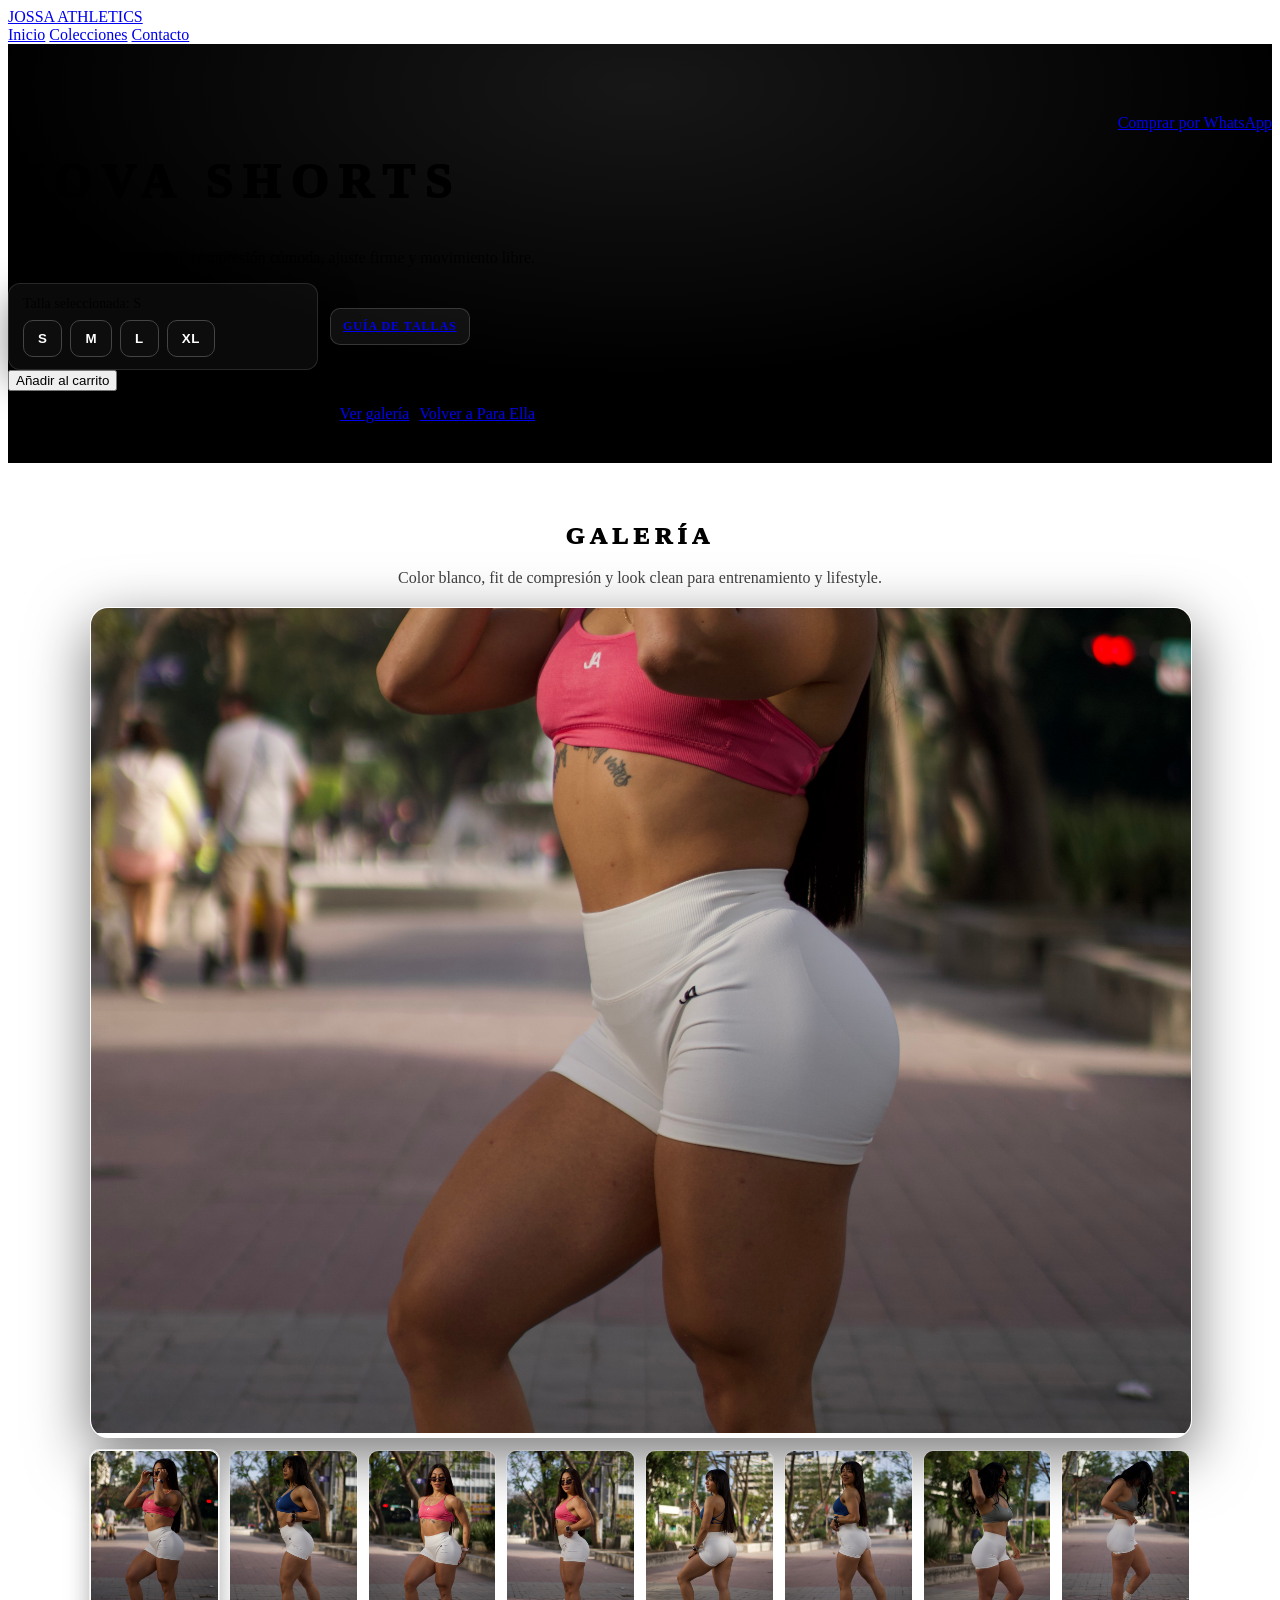
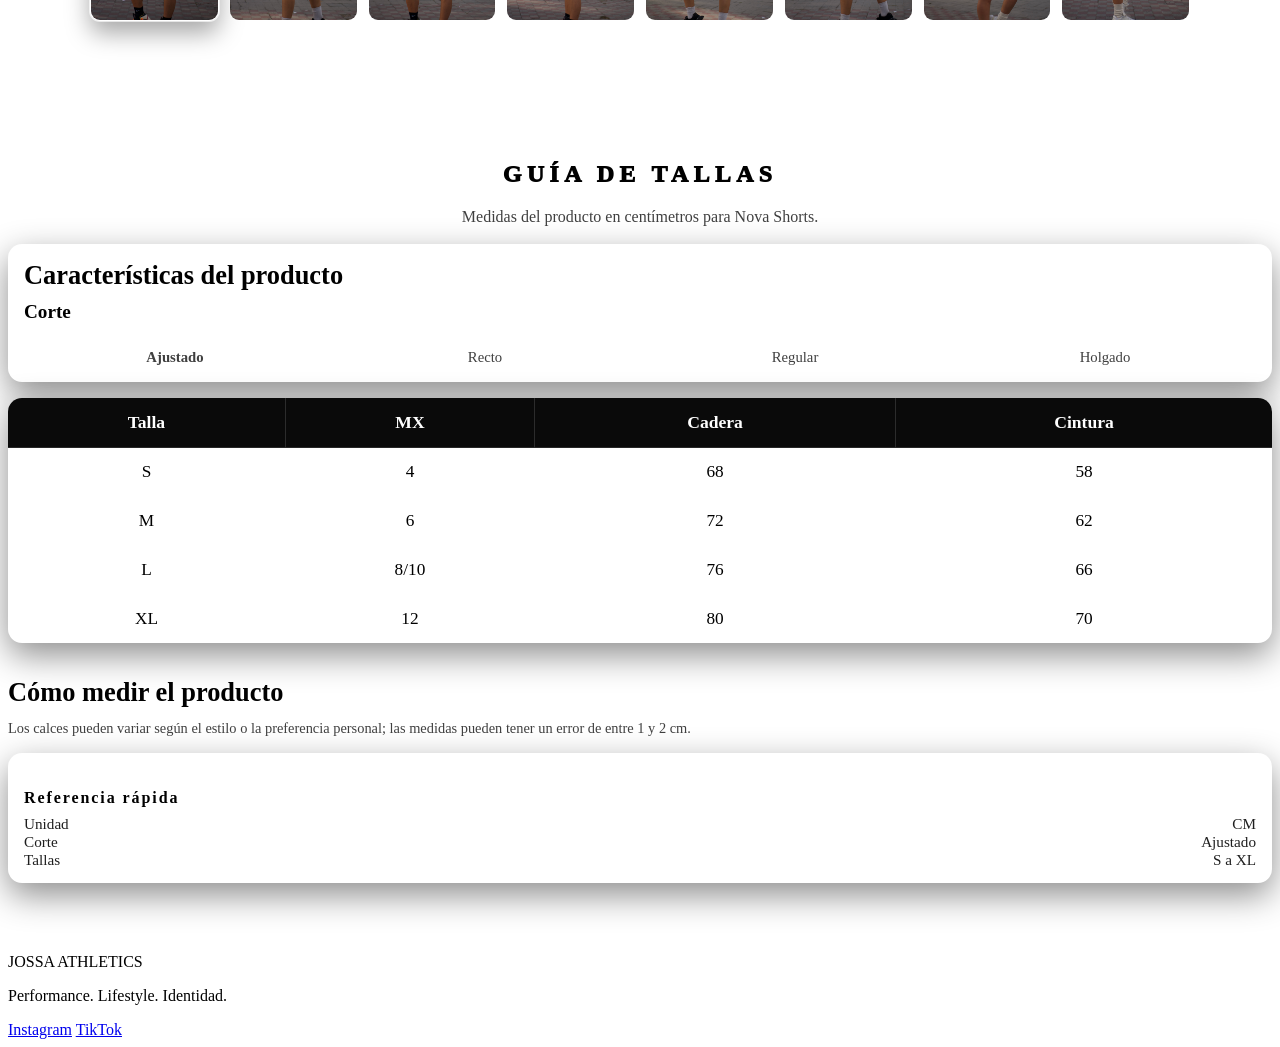
==== ella-nova.html @ 135b96d1 "Nueva coleccion mujer Nova = galeria = guia de tallas" ====
<!doctype html>
<html lang="es">
<head>
  <meta charset="utf-8" />
  <meta name="viewport" content="width=device-width, initial-scale=1" />
  <title>Nova Shorts | Para Ella | JOSSA ATHLETICS</title>
  <link rel="stylesheet" href="outfit.css" />
</head>

<body>

  <!-- NAVBAR -->
  <header class="navbar">
    <div class="wrap">
      <a class="brand" href="index.html">JOSSA ATHLETICS</a>
      <nav class="navlinks">
        <a href="index.html#inicio">Inicio</a>
        <a href="index.html#colecciones">Colecciones</a>
        <a href="index.html#contacto">Contacto</a>
      </nav>
    </div>
  </header>

  <!-- HERO -->
  <section class="page-hero">
    <div class="wrap">
      <div>
        <h1>NOVA SHORTS</h1>
        <p>Shorts de mujer de tiro alto: compresión cómoda, ajuste firme y movimiento libre.</p>

        <div class="size-row">
          <div class="size-picker" data-selected="S">
            <div class="size-picker__label">Talla seleccionada: <span class="size-picker__value">S</span></div>
            <div class="size-picker__options">
              <button class="size-btn" data-size="S">S</button>
              <button class="size-btn" data-size="M">M</button>
              <button class="size-btn" data-size="L">L</button>
              <button class="size-btn" data-size="XL">XL</button>
            </div>
          </div>
          <a class="size-guide-btn" href="#guia-tallas">Guía de tallas</a>
        </div>
        <div class="cart-actions">
          <button class="btn btn-primary add-to-cart" data-product="NOVA SHORTS" data-image="images/ella/nova-01.jpg">Añadir al carrito</button>
        </div>

        <div class="page-actions" style="margin-top:14px;">
          <a class="btn btn-primary" href="#galeria">Ver galería</a>
          <a class="btn btn-ghost" href="para-ella.html">Volver a Para Ella</a>
        </div>
      </div>

      <div class="page-actions">
        <a class="btn btn-primary"
           target="_blank" rel="noopener"
           href="https://wa.me/523332510644?text=Hola%20JOSSA%20ATHLETICS%20%F0%9F%91%8B%0AQuiero%20comprar%20los%20NOVA%20SHORTS.%0A%0ADatos:%0A1)%20Nombre%20completo:%0A2)%20Talla:%0A3)%20Ciudad:%0A4)%20Direcci%C3%B3n%20de%20env%C3%ADo:%0A5)%20M%C3%A9todo%20de%20pago:">
          Comprar por WhatsApp
        </a>
      </div>
    </div>
  </section>

  <!-- GALERÍA -->
  <section class="gallery" id="galeria">
    <div class="wrap">
      <div class="gallery-head">
        <h2>GALERÍA</h2>
        <p>Color blanco, fit de compresión y look clean para entrenamiento y lifestyle.</p>
      </div>

      <div class="nova-gallery" id="nova-gallery">
        <div class="nova-main photo">
          <a id="nova-main-link" href="images/ella/nova-01.jpg" target="_blank" rel="noopener">
            <img id="nova-main-image" class="face-focus" src="images/ella/nova-01.jpg" alt="Nova Shorts 01" style="object-position:center center;" onerror="this.onerror=null;this.src='images/ella/esencia-01.jpg';">
          </a>
        </div>

        <div class="nova-thumbs" role="tablist" aria-label="Miniaturas de la colección Nova">
          <button class="nova-thumb is-active" type="button" data-full="images/ella/nova-01.jpg" data-alt="Nova Shorts 01" data-pos="center center">
            <img src="images/ella/nova-01.jpg" alt="Miniatura Nova 01" onerror="this.onerror=null;this.src='images/ella/esencia-01.jpg';">
          </button>
          <button class="nova-thumb" type="button" data-full="images/ella/nova-02.jpg" data-alt="Nova Shorts 02" data-pos="center 12%">
            <img src="images/ella/nova-02.jpg" alt="Miniatura Nova 02" onerror="this.onerror=null;this.src='images/ella/esencia-02.jpg';">
          </button>
          <button class="nova-thumb" type="button" data-full="images/ella/nova-03.jpg" data-alt="Nova Shorts 03" data-pos="center 12%">
            <img src="images/ella/nova-03.jpg" alt="Miniatura Nova 03" onerror="this.onerror=null;this.src='images/ella/rumbo-01.jpg';">
          </button>
          <button class="nova-thumb" type="button" data-full="images/ella/nova-04.jpg" data-alt="Nova Shorts 04" data-pos="center 12%">
            <img src="images/ella/nova-04.jpg" alt="Miniatura Nova 04" onerror="this.onerror=null;this.src='images/ella/rumbo-02.jpg';">
          </button>
          <button class="nova-thumb" type="button" data-full="images/ella/nova-05.jpg" data-alt="Nova Shorts 05" data-pos="center 12%">
            <img src="images/ella/nova-05.jpg" alt="Miniatura Nova 05" onerror="this.onerror=null;this.src='images/ella/rumbo-03.jpg';">
          </button>
          <button class="nova-thumb" type="button" data-full="images/ella/nova-06.jpg" data-alt="Nova Shorts 06" data-pos="center 12%">
            <img src="images/ella/nova-06.jpg" alt="Miniatura Nova 06" onerror="this.onerror=null;this.src='images/ella/dark-legacy-01.jpg';">
          </button>
          <button class="nova-thumb" type="button" data-full="images/ella/nova-07.jpg" data-alt="Nova Shorts 07" data-pos="center 12%">
            <img src="images/ella/nova-07.jpg" alt="Miniatura Nova 07" onerror="this.onerror=null;this.src='images/ella/dark-legacy-02.jpg';">
          </button>
          <button class="nova-thumb" type="button" data-full="images/ella/nova-08.jpg" data-alt="Nova Shorts 08" data-pos="center 12%">
            <img src="images/ella/nova-08.jpg" alt="Miniatura Nova 08" onerror="this.onerror=null;this.src='images/ella/dark-legacy-03.jpg';">
          </button>
        </div>
      </div>
    </div>
  </section>

  <section class="size-guide" id="guia-tallas">
    <div class="wrap">
      <div class="gallery-head">
        <h2>GUÍA DE TALLAS</h2>
        <p>Medidas del producto en centímetros para Nova Shorts.</p>
      </div>
      <div class="size-specs">
        <h3>Características del producto</h3>
        <div class="fit-block">
          <strong>Corte</strong>
          <div class="fit-bar" aria-hidden="true">
            <span class="fit-fill"></span>
          </div>
          <div class="fit-scale">
            <span class="is-active">Ajustado</span>
            <span>Recto</span>
            <span>Regular</span>
            <span>Holgado</span>
          </div>
        </div>
      </div>

      <div class="guide-table-wrap">
        <table class="guide-table">
          <thead>
            <tr>
              <th>Talla</th>
              <th>MX</th>
              <th>Cadera</th>
              <th>Cintura</th>
            </tr>
          </thead>
          <tbody>
            <tr>
              <td>S</td>
              <td>4</td>
              <td>68</td>
              <td>58</td>
            </tr>
            <tr>
              <td>M</td>
              <td>6</td>
              <td>72</td>
              <td>62</td>
            </tr>
            <tr>
              <td>L</td>
              <td>8/10</td>
              <td>76</td>
              <td>66</td>
            </tr>
            <tr>
              <td>XL</td>
              <td>12</td>
              <td>80</td>
              <td>70</td>
            </tr>
          </tbody>
        </table>
      </div>

      <div class="guide-measure">
        <h3>Cómo medir el producto</h3>
        <p class="guide-note">Los calces pueden variar según el estilo o la preferencia personal; las medidas pueden tener un error de entre 1 y 2 cm.</p>
      </div>
      <div class="guide-grid">
        <div class="guide-card">
          <h4>Referencia rápida</h4>
          <ul>
            <li><span>Unidad</span><span>CM</span></li>
            <li><span>Corte</span><span>Ajustado</span></li>
            <li><span>Tallas</span><span>S a XL</span></li>
          </ul>
        </div>
      </div>
    </div>
  </section>

  <!-- FOOTER -->
  <footer class="footer">
    <div class="wrap footer-inner">
      <div class="footer-left">
        <div class="footer-brand">JOSSA ATHLETICS</div>
        <p>Performance. Lifestyle. Identidad.</p>
      </div>
      <div class="footer-right">
        <a class="social" target="_blank" rel="noopener" href="https://www.instagram.com/jossa_athleticsmx/">Instagram</a>
        <a class="social" target="_blank" rel="noopener" href="https://www.tiktok.com/@jossa_athletics">TikTok</a>
      </div>
    </div>
  </footer>

  <script>
    (() => {
      const gallery = document.getElementById('nova-gallery');
      if (!gallery) return;

      const mainImage = document.getElementById('nova-main-image');
      const mainLink = document.getElementById('nova-main-link');
      const thumbs = Array.from(gallery.querySelectorAll('.nova-thumb'));

      const setActive = (thumb) => {
        thumbs.forEach(t => t.classList.remove('is-active'));
        thumb.classList.add('is-active');

        const full = thumb.dataset.full || '';
        const alt = thumb.dataset.alt || 'Nova Shorts';
        const pos = thumb.dataset.pos || 'center 12%';
        mainImage.src = full;
        mainImage.alt = alt;
        mainImage.style.objectPosition = pos;
        mainLink.href = full;
      };

      thumbs.forEach(thumb => {
        thumb.addEventListener('click', () => setActive(thumb));
      });
    })();
  </script>
  <script src="cart.js"></script>

</body>
</html>
---- outfit.css ----
/* Reutiliza el estilo general */
@import url("styles.css");

.page-hero{
  padding:70px 0 40px;
  background:
    radial-gradient(1000px 450px at 50% 10%, rgba(255,255,255,.09), transparent 65%),
    #000;
}
.page-hero .wrap{
  display:flex;
  align-items:flex-start;
  justify-content:space-between;
  gap:18px;
  flex-wrap:wrap;
}
.page-hero h1{
  font-size: clamp(2rem, 4.5vw, 3rem);
  font-weight:950;
  letter-spacing:.22em;
  text-transform:uppercase;
}
.page-hero p{ margin-top:10px; opacity:.78; max-width:680px; }
.size-tag{
  display:inline-flex;
  align-items:center;
  gap:8px;
  margin-top:12px;
  padding:10px 14px;
  border:1px solid var(--border);
  border-radius:14px;
  background: linear-gradient(120deg, rgba(255,255,255,.06), rgba(255,255,255,.02));
  box-shadow: 0 12px 38px rgba(0,0,0,.45);
  font-weight:850;
  letter-spacing:.10em;
  text-transform:uppercase;
  opacity:.92;
}
.page-actions{
  display:flex;
  gap:10px;
  flex-wrap:wrap;
  align-items:center;
  justify-content:flex-end;
}

.gallery{
  padding:40px 0 80px;
}
.gallery-head{
  text-align:center;
  margin-bottom:18px;
}
.gallery-head h2{
  font-weight:950;
  letter-spacing:.22em;
  text-transform:uppercase;
}
.gallery-head p{ opacity:.75; margin-top:8px; }

.gallery-grid{
  display:grid;
  grid-template-columns: repeat(2, 1fr);
  gap:16px;
  margin-top:20px;
  justify-items:center;
}
.nova-gallery{
  max-width:1100px;
  margin:20px auto 0;
}
.nova-main{
  width:100%;
  border-radius:18px;
  overflow:hidden;
}
.nova-main img{
  width:100%;
  aspect-ratio: 4 / 5;
  object-fit:cover;
  object-position:center 15%;
}
.nova-thumbs{
  margin-top:12px;
  display:grid;
  grid-template-columns: repeat(8, minmax(74px, 1fr));
  gap:10px;
}
.nova-thumb{
  border:1px solid rgba(255,255,255,.18);
  border-radius:10px;
  background:transparent;
  padding:0;
  overflow:hidden;
  cursor:pointer;
  transition: border-color .15s ease, transform .15s ease, box-shadow .15s ease;
}
.nova-thumb img{
  width:100%;
  aspect-ratio: 3 / 4;
  object-fit:cover;
  object-position:center 12%;
  display:block;
}
.nova-thumb:hover{
  border-color:rgba(255,255,255,.45);
  transform:translateY(-1px);
}
.nova-thumb.is-active{
  border-color:#fff;
  box-shadow:0 0 0 1px rgba(255,255,255,.65), 0 12px 24px rgba(0,0,0,.35);
}
.size-row{
  display:flex;
  align-items:center;
  gap:12px;
  flex-wrap:wrap;
  margin-top:12px;
}
.size-picker{
  padding:12px 14px;
  border:1px solid rgba(255,255,255,.12);
  border-radius:12px;
  background: rgba(255,255,255,.04);
  max-width:360px;
  min-width:280px;
  box-shadow:0 12px 38px rgba(0,0,0,.45);
}
.size-picker__label{
  font-size:14px;
  opacity:.8;
  margin-bottom:8px;
}
.size-picker__options{
  display:flex;
  gap:8px;
  flex-wrap:wrap;
}
.size-btn{
  padding:10px 14px;
  border-radius:10px;
  border:1px solid #444;
  background:#0d0d0d;
  color:#fff;
  cursor:pointer;
  transition:all .15s ease;
  letter-spacing:.04em;
  font-weight:700;
}
.size-btn:hover{ border-color:#888; transform:translateY(-1px); }
.size-btn.is-active{ background:#fff; color:#0d0d0d; border-color:#fff; box-shadow:0 8px 26px rgba(0,0,0,.35); }
.size-guide-btn{
  display:inline-flex;
  align-items:center;
  justify-content:center;
  padding:10px 12px;
  border-radius:10px;
  border:1px solid rgba(255,255,255,.16);
  background:rgba(255,255,255,.06);
  font-weight:750;
  letter-spacing:.08em;
  text-transform:uppercase;
  font-size:.75rem;
  gap:6px;
}
.size-guide-btn:hover{
  border-color:rgba(255,255,255,.28);
  transform:translateY(-1px);
}
.photo{
  display:grid;
  place-items:center;
  border-radius:18px;
  overflow:hidden;
  border:1px solid rgba(255,255,255,.10);
  background: rgba(255,255,255,.03);
  box-shadow: 0 18px 60px rgba(0,0,0,.55);
}
.photo a{ width:100%; height:100%; display:block; }
.photo img{
  width:100%;
  aspect-ratio: 4 / 3;
  object-fit:cover;
  object-position:center;
}
.face-focus{
  aspect-ratio: 3 / 4;
  object-position:center 0%;
}

.size-guide{
  padding:40px 0 70px;
}
.guide-grid{
  display:grid;
  grid-template-columns: repeat(auto-fit, minmax(180px, 1fr));
  gap:12px;
  margin-top:16px;
}
.guide-card{
  border:1px solid var(--border);
  border-radius:14px;
  padding:14px 16px;
  background: rgba(255,255,255,.04);
  box-shadow:0 12px 34px rgba(0,0,0,.45);
}
.guide-card h4{
  margin-bottom:8px;
  letter-spacing:.12em;
  font-weight:900;
}
.guide-card ul{ list-style:none; padding:0; margin:0; }
.guide-card li{
  font-size:.95rem;
  opacity:.88;
  display:flex;
  justify-content:space-between;
}
.guide-note{
  margin-top:12px;
  opacity:.75;
  font-size:.9rem;
}
.size-specs{
  border:1px solid var(--border);
  border-radius:14px;
  padding:16px;
  background: rgba(255,255,255,.04);
  box-shadow:0 12px 34px rgba(0,0,0,.45);
}
.size-specs h3,
.guide-measure h3{
  margin:0 0 10px;
  font-size:1.65rem;
  font-weight:900;
}
.fit-block strong{
  display:block;
  font-size:1.2rem;
  margin-bottom:8px;
}
.fit-bar{
  height:10px;
  border-radius:999px;
  background: rgba(255,255,255,.2);
  overflow:hidden;
}
.fit-fill{
  display:block;
  width:20%;
  height:100%;
  border-radius:999px;
  background:#fff;
}
.fit-scale{
  margin-top:8px;
  display:grid;
  grid-template-columns:repeat(4, 1fr);
  gap:8px;
  font-size:.92rem;
  opacity:.75;
}
.fit-scale span{ text-align:center; }
.fit-scale .is-active{
  opacity:1;
  font-weight:800;
}
.guide-table-wrap{
  margin-top:16px;
  border:1px solid var(--border);
  border-radius:14px;
  overflow:auto;
  background: rgba(255,255,255,.04);
  box-shadow:0 12px 34px rgba(0,0,0,.45);
}
.guide-table{
  width:100%;
  border-collapse:collapse;
  min-width:520px;
}
.guide-table thead th{
  background:#0a0a0a;
  color:#fff;
  font-size:1.1rem;
  text-align:center;
  padding:14px 12px;
  border-right:1px solid rgba(255,255,255,.14);
}
.guide-table thead th:last-child{ border-right:none; }
.guide-table tbody td{
  text-align:center;
  padding:14px 12px;
  border-top:1px solid rgba(255,255,255,.12);
  border-right:1px solid rgba(255,255,255,.12);
  font-size:1.08rem;
}
.guide-table tbody td:last-child{ border-right:none; }
.guide-table tbody tr:nth-child(even){ background: rgba(255,255,255,.04); }
.guide-measure{
  margin-top:18px;
  border-top:1px solid var(--border);
  padding-top:16px;
}

@media (max-width: 920px){
  .nova-thumbs{
    grid-template-columns: repeat(4, minmax(72px, 1fr));
  }
}

/* ============ CART ============ */
#cart-root{
  position:fixed;
  top:68px;
  right:16px;
  z-index:120;
  font-family: inherit;
}
.cart-toggle{
  all:unset;
  display:inline-flex;
  align-items:center;
  gap:4px;
  color:#fff;
  font-weight:850;
  letter-spacing:.08em;
  cursor:pointer;
  line-height:1;
  background:none !important;
  border:none !important;
  box-shadow:none !important;
  padding:0 !important;
  margin:0 !important;
}
.cart-toggle:focus{ outline:none; }
.cart-toggle::-moz-focus-inner{ border:0; padding:0; }
.cart-icon svg{
  display:block;
  stroke:#fff;
  width:22px;
  height:22px;
  fill:none;
  background:none !important;
}
.cart-count{
  font-weight:850;
  letter-spacing:.08em;
  color:#fff;
}
.navlinks .cart-toggle{
  padding:0;
  background:transparent;
  border:none;
  box-shadow:none;
  color:#fff;
}
.cart-drawer{
  position:absolute;
  right:0;
  top:46px;
  width:340px;
  max-height:75vh;
  background: rgba(12,12,12,.96);
  border:1px solid var(--border);
  border-radius:16px;
  padding:16px;
  box-shadow:0 18px 50px rgba(0,0,0,.65);
  flex-direction:column;
  gap:14px;
  transform: translateX(110%);
  transition: transform .28s ease, opacity .28s ease;
  opacity:0;
  pointer-events:none;
}
#cart-root.is-open .cart-drawer{
  transform: translateX(0);
  opacity:1;
  pointer-events:auto;
}
.cart-header{
  display:flex;
  justify-content:space-between;
  align-items:flex-start;
  font-weight:900;
  letter-spacing:.1em;
  gap:10px;
}
.cart-title-row{
  display:flex;
  align-items:center;
  gap:10px;
}
.cart-close{
  border:none;
  background:transparent;
  color:var(--fg);
  font-size:1.4rem;
  cursor:pointer;
}
.cart-title{ text-transform:uppercase; }
.cart-pill{
  padding:6px 10px;
  border-radius:999px;
  background:rgba(255,255,255,.08);
  border:1px solid rgba(255,255,255,.14);
  font-size:.8rem;
  letter-spacing:.05em;
}
.cart-items{
  display:flex;
  flex-direction:column;
  gap:10px;
  overflow:auto;
  max-height:45vh;
  padding-right:4px;
}
.cart-item{
  display:grid;
  grid-template-columns: 56px 1fr auto;
  gap:10px;
  align-items:center;
  border:1px solid var(--border);
  border-radius:12px;
  padding:8px;
  background: rgba(255,255,255,.03);
}
.cart-thumb{
  display:block;
  width:56px;
  height:56px;
  overflow:hidden;
  border-radius:10px;
  border:1px solid rgba(255,255,255,.12);
}
.cart-thumb img{
  width:100%;
  height:100%;
  object-fit:cover;
}
.cart-meta{
  display:flex;
  flex-direction:column;
  gap:2px;
}
.cart-name{
  font-weight:800;
  letter-spacing:.04em;
}
.cart-size{
  opacity:.8;
}
.cart-remove{
  border:none;
  background:transparent;
  color:var(--fg);
  font-size:1.2rem;
  cursor:pointer;
}
.cart-info{
  padding:10px 12px;
  border-radius:12px;
  background: rgba(255,255,255,.04);
  border:1px solid var(--border);
}
.cart-alert{
  display:flex;
  align-items:center;
  gap:8px;
  font-weight:700;
  letter-spacing:.02em;
}
.dot{
  width:10px; height:10px; border-radius:50%;
  display:inline-block;
}
.dot-success{ background:#28c76f; }
.cart-code{
  display:flex;
  flex-direction:column;
  gap:8px;
}
.cart-code label{ font-weight:800; letter-spacing:.05em; font-size:.9rem; }
.cart-code-row{
  display:flex;
  gap:8px;
}
.cart-code input{
  flex:1;
  padding:10px 12px;
  border-radius:10px;
  border:1px solid rgba(255,255,255,.2);
  background:rgba(255,255,255,.06);
  color:#fff;
}
.cart-apply{
  padding:10px 14px;
  border-radius:10px;
  background:#fff;
  color:#000;
  font-weight:800;
  letter-spacing:.08em;
  border:1px solid rgba(255,255,255,.2);
  cursor:pointer;
}
.cart-code-hint{
  font-size:.85rem;
  opacity:.7;
}
.cart-summary{
  border:1px solid var(--border);
  border-radius:12px;
  padding:10px 12px;
  background:rgba(255,255,255,.03);
  display:flex;
  flex-direction:column;
  gap:6px;
}
.summary-line{
  display:flex;
  justify-content:space-between;
  font-weight:750;
  letter-spacing:.03em;
}
.cart-footer{ display:flex; }
.cart-empty{ opacity:.75; text-align:center; padding:6px; }
.cart-checkout{ width:100%; }

@media (max-width: 900px){
  .gallery-grid{ grid-template-columns: 1fr; }
}
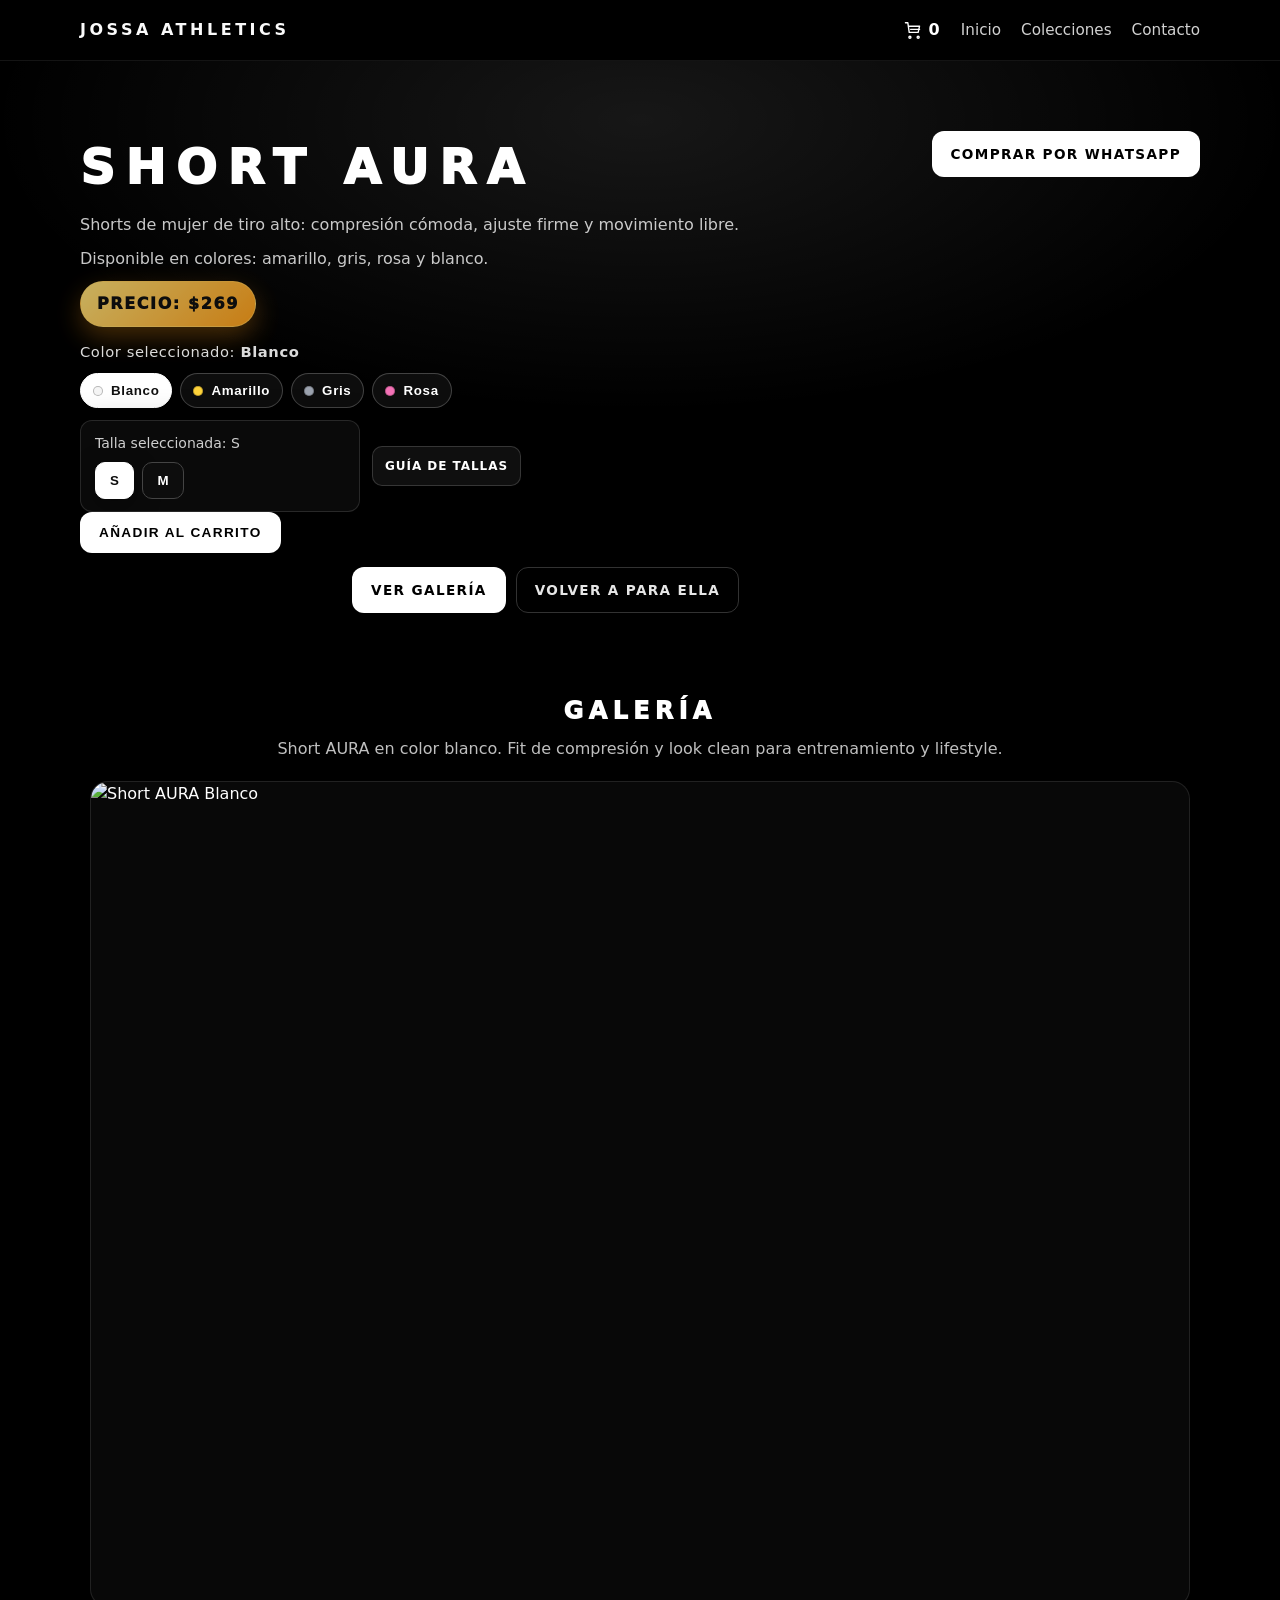
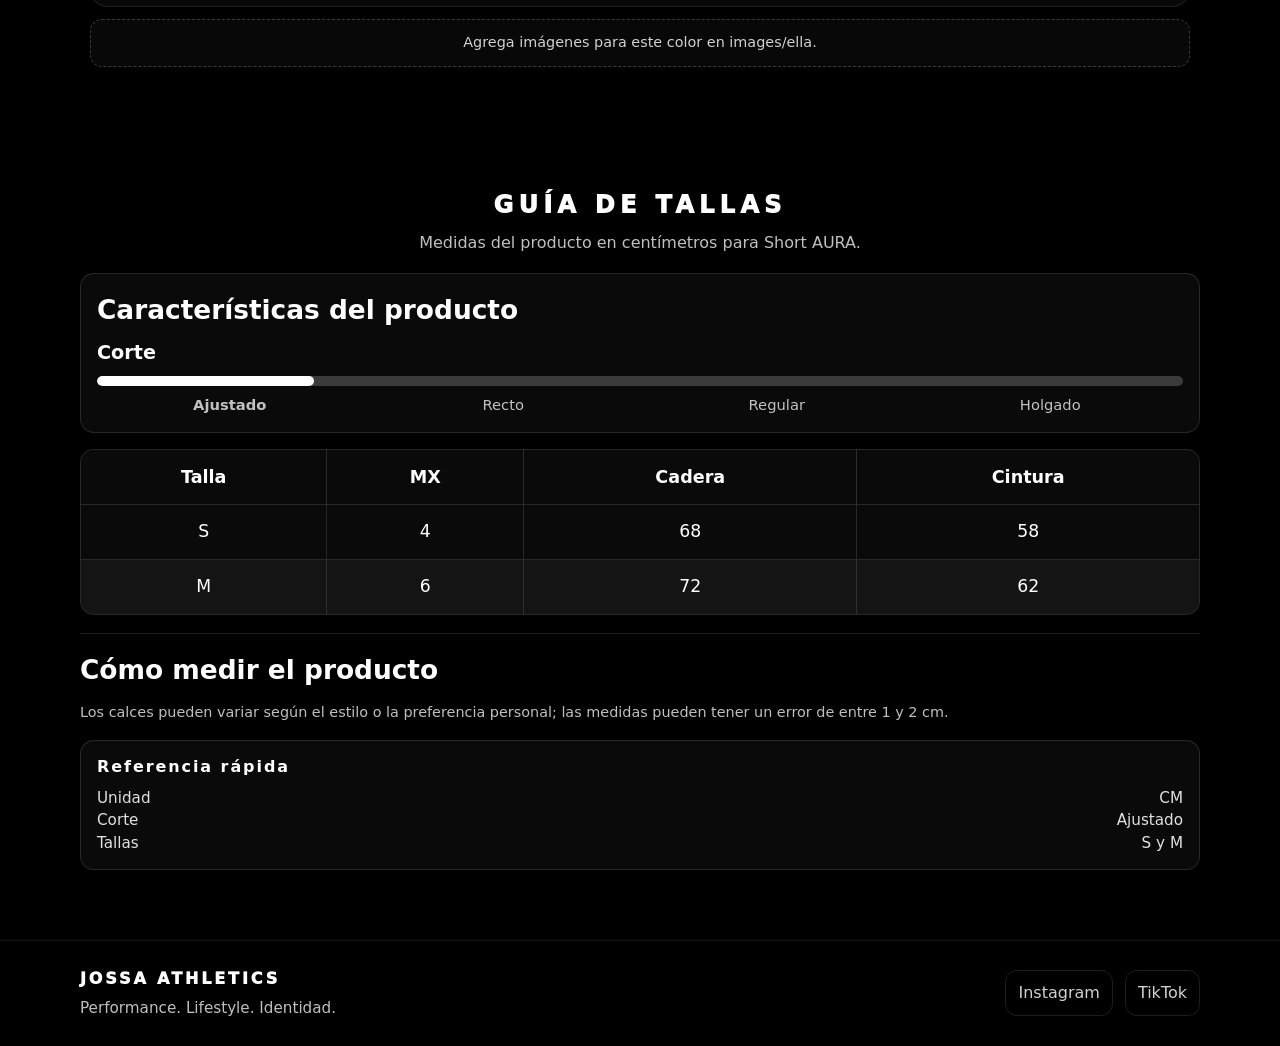
==== commit 0c39b525: "Update collections, pricing, cart logic, and remove Esencia" ====
--- a/ella-nova.html
+++ b/ella-nova.html
@@ -3,7 +3,7 @@
 <head>
   <meta charset="utf-8" />
   <meta name="viewport" content="width=device-width, initial-scale=1" />
-  <title>Nova Shorts | Para Ella | JOSSA ATHLETICS</title>
+  <title>Short AURA | Para Ella | JOSSA ATHLETICS</title>
   <link rel="stylesheet" href="outfit.css" />
 </head>
 
@@ -25,8 +25,20 @@
   <section class="page-hero">
     <div class="wrap">
       <div>
-        <h1>NOVA SHORTS</h1>
+        <h1>SHORT AURA</h1>
         <p>Shorts de mujer de tiro alto: compresión cómoda, ajuste firme y movimiento libre.</p>
+        <p>Disponible en colores: amarillo, gris, rosa y blanco.</p>
+        <p class="price-tag">Precio: $269</p>
+
+        <div class="color-row">
+          <div class="color-selected">Color seleccionado: <strong id="aura-color-value">Blanco</strong></div>
+          <div class="aura-colors" role="tablist" aria-label="Colores del Short AURA">
+            <button class="aura-color aura-color--blanco is-active" type="button" data-color="blanco">Blanco</button>
+            <button class="aura-color aura-color--amarillo" type="button" data-color="amarillo">Amarillo</button>
+            <button class="aura-color aura-color--gris" type="button" data-color="gris">Gris</button>
+            <button class="aura-color aura-color--rosa" type="button" data-color="rosa">Rosa</button>
+          </div>
+        </div>
 
         <div class="size-row">
           <div class="size-picker" data-selected="S">
@@ -34,14 +46,12 @@
             <div class="size-picker__options">
               <button class="size-btn" data-size="S">S</button>
               <button class="size-btn" data-size="M">M</button>
-              <button class="size-btn" data-size="L">L</button>
-              <button class="size-btn" data-size="XL">XL</button>
             </div>
           </div>
           <a class="size-guide-btn" href="#guia-tallas">Guía de tallas</a>
         </div>
         <div class="cart-actions">
-          <button class="btn btn-primary add-to-cart" data-product="NOVA SHORTS" data-image="images/ella/nova-01.jpg">Añadir al carrito</button>
+          <button class="btn btn-primary add-to-cart" data-product="SHORT AURA BLANCO" data-image="images/ella/aura-blanco-01.jpg">Añadir al carrito</button>
         </div>
 
         <div class="page-actions" style="margin-top:14px;">
@@ -53,7 +63,7 @@
       <div class="page-actions">
         <a class="btn btn-primary"
            target="_blank" rel="noopener"
-           href="https://wa.me/523332510644?text=Hola%20JOSSA%20ATHLETICS%20%F0%9F%91%8B%0AQuiero%20comprar%20los%20NOVA%20SHORTS.%0A%0ADatos:%0A1)%20Nombre%20completo:%0A2)%20Talla:%0A3)%20Ciudad:%0A4)%20Direcci%C3%B3n%20de%20env%C3%ADo:%0A5)%20M%C3%A9todo%20de%20pago:">
+           href="https://wa.me/523332510644?text=Hola%20JOSSA%20ATHLETICS%20%F0%9F%91%8B%0AQuiero%20comprar%20el%20SHORT%20AURA.%0A%0ADatos:%0A1)%20Nombre%20completo:%0A2)%20Talla:%0A3)%20Ciudad:%0A4)%20Direcci%C3%B3n%20de%20env%C3%ADo:%0A5)%20M%C3%A9todo%20de%20pago:">
           Comprar por WhatsApp
         </a>
       </div>
@@ -65,42 +75,17 @@
     <div class="wrap">
       <div class="gallery-head">
         <h2>GALERÍA</h2>
-        <p>Color blanco, fit de compresión y look clean para entrenamiento y lifestyle.</p>
+        <p id="aura-gallery-copy">Short AURA en color blanco. Fit de compresión y look clean para entrenamiento y lifestyle.</p>
       </div>
 
       <div class="nova-gallery" id="nova-gallery">
         <div class="nova-main photo">
-          <a id="nova-main-link" href="images/ella/nova-01.jpg" target="_blank" rel="noopener">
-            <img id="nova-main-image" class="face-focus" src="images/ella/nova-01.jpg" alt="Nova Shorts 01" style="object-position:center center;" onerror="this.onerror=null;this.src='images/ella/esencia-01.jpg';">
+          <a id="nova-main-link" href="images/ella/aura-blanco-01.jpg" target="_blank" rel="noopener">
+            <img id="nova-main-image" class="face-focus" src="images/ella/aura-blanco-01.jpg" alt="Short AURA Blanco 01" style="object-position:center 12%;" onerror="this.onerror=null;this.src='images/ella/dark-legacy-01.jpg';">
           </a>
         </div>
 
-        <div class="nova-thumbs" role="tablist" aria-label="Miniaturas de la colección Nova">
-          <button class="nova-thumb is-active" type="button" data-full="images/ella/nova-01.jpg" data-alt="Nova Shorts 01" data-pos="center center">
-            <img src="images/ella/nova-01.jpg" alt="Miniatura Nova 01" onerror="this.onerror=null;this.src='images/ella/esencia-01.jpg';">
-          </button>
-          <button class="nova-thumb" type="button" data-full="images/ella/nova-02.jpg" data-alt="Nova Shorts 02" data-pos="center 12%">
-            <img src="images/ella/nova-02.jpg" alt="Miniatura Nova 02" onerror="this.onerror=null;this.src='images/ella/esencia-02.jpg';">
-          </button>
-          <button class="nova-thumb" type="button" data-full="images/ella/nova-03.jpg" data-alt="Nova Shorts 03" data-pos="center 12%">
-            <img src="images/ella/nova-03.jpg" alt="Miniatura Nova 03" onerror="this.onerror=null;this.src='images/ella/rumbo-01.jpg';">
-          </button>
-          <button class="nova-thumb" type="button" data-full="images/ella/nova-04.jpg" data-alt="Nova Shorts 04" data-pos="center 12%">
-            <img src="images/ella/nova-04.jpg" alt="Miniatura Nova 04" onerror="this.onerror=null;this.src='images/ella/rumbo-02.jpg';">
-          </button>
-          <button class="nova-thumb" type="button" data-full="images/ella/nova-05.jpg" data-alt="Nova Shorts 05" data-pos="center 12%">
-            <img src="images/ella/nova-05.jpg" alt="Miniatura Nova 05" onerror="this.onerror=null;this.src='images/ella/rumbo-03.jpg';">
-          </button>
-          <button class="nova-thumb" type="button" data-full="images/ella/nova-06.jpg" data-alt="Nova Shorts 06" data-pos="center 12%">
-            <img src="images/ella/nova-06.jpg" alt="Miniatura Nova 06" onerror="this.onerror=null;this.src='images/ella/dark-legacy-01.jpg';">
-          </button>
-          <button class="nova-thumb" type="button" data-full="images/ella/nova-07.jpg" data-alt="Nova Shorts 07" data-pos="center 12%">
-            <img src="images/ella/nova-07.jpg" alt="Miniatura Nova 07" onerror="this.onerror=null;this.src='images/ella/dark-legacy-02.jpg';">
-          </button>
-          <button class="nova-thumb" type="button" data-full="images/ella/nova-08.jpg" data-alt="Nova Shorts 08" data-pos="center 12%">
-            <img src="images/ella/nova-08.jpg" alt="Miniatura Nova 08" onerror="this.onerror=null;this.src='images/ella/dark-legacy-03.jpg';">
-          </button>
-        </div>
+        <div class="nova-thumbs" id="nova-thumbs" role="tablist" aria-label="Miniaturas de la colección AURA"></div>
       </div>
     </div>
   </section>
@@ -109,7 +94,7 @@
     <div class="wrap">
       <div class="gallery-head">
         <h2>GUÍA DE TALLAS</h2>
-        <p>Medidas del producto en centímetros para Nova Shorts.</p>
+        <p>Medidas del producto en centímetros para Short AURA.</p>
       </div>
       <div class="size-specs">
         <h3>Características del producto</h3>
@@ -150,18 +135,6 @@
               <td>72</td>
               <td>62</td>
             </tr>
-            <tr>
-              <td>L</td>
-              <td>8/10</td>
-              <td>76</td>
-              <td>66</td>
-            </tr>
-            <tr>
-              <td>XL</td>
-              <td>12</td>
-              <td>80</td>
-              <td>70</td>
-            </tr>
           </tbody>
         </table>
       </div>
@@ -176,7 +149,7 @@
           <ul>
             <li><span>Unidad</span><span>CM</span></li>
             <li><span>Corte</span><span>Ajustado</span></li>
-            <li><span>Tallas</span><span>S a XL</span></li>
+            <li><span>Tallas</span><span>S y M</span></li>
           </ul>
         </div>
       </div>
@@ -204,24 +177,142 @@
 
       const mainImage = document.getElementById('nova-main-image');
       const mainLink = document.getElementById('nova-main-link');
-      const thumbs = Array.from(gallery.querySelectorAll('.nova-thumb'));
-
-      const setActive = (thumb) => {
-        thumbs.forEach(t => t.classList.remove('is-active'));
-        thumb.classList.add('is-active');
-
-        const full = thumb.dataset.full || '';
-        const alt = thumb.dataset.alt || 'Nova Shorts';
-        const pos = thumb.dataset.pos || 'center 12%';
+      const thumbsWrap = document.getElementById('nova-thumbs');
+      const colorButtons = Array.from(document.querySelectorAll('.aura-color'));
+      const colorValue = document.getElementById('aura-color-value');
+      const galleryCopy = document.getElementById('aura-gallery-copy');
+      const addToCart = document.querySelector('.add-to-cart[data-product]');
+
+      if (!thumbsWrap || !colorButtons.length) return;
+
+      const fallbackImage = 'images/ella/dark-legacy-01.jpg';
+      // Convención para que solo subas tus fotos:
+      // images/ella/aura-blanco-01.jpg, aura-blanco-02.jpg, aura-blanco-03.jpg ...
+      // images/ella/aura-amarillo-01.jpg, aura-amarillo-02.jpg, aura-amarillo-03.jpg ...
+      // images/ella/aura-gris-01.jpg, aura-gris-02.jpg, aura-gris-03.jpg ...
+      // images/ella/aura-rosa-01.jpg, aura-rosa-02.jpg, aura-rosa-03.jpg ...
+      // Puedes subir 4, 8, 12, etc. (se detectan automáticamente en orden).
+      const imageCacheByColor = {};
+      let colorRequestId = 0;
+
+      const colorMeta = {
+        blanco: { label: 'Blanco' },
+        amarillo: { label: 'Amarillo' },
+        gris: { label: 'Gris' },
+        rosa: { label: 'Rosa' }
+      };
+
+      const imageExists = (src) =>
+        new Promise((resolve) => {
+          const probe = new Image();
+          probe.onload = () => resolve(true);
+          probe.onerror = () => resolve(false);
+          probe.src = src;
+        });
+
+      const findImageByBase = async (basePath) => {
+        const extensions = ['jpg', 'jpeg', 'png', 'webp'];
+        for (const ext of extensions) {
+          const candidate = `${basePath}.${ext}`;
+          // eslint-disable-next-line no-await-in-loop
+          if (await imageExists(candidate)) return candidate;
+        }
+        return '';
+      };
+
+      const resolveColorImages = async (slug) => {
+        if (imageCacheByColor[slug]) return imageCacheByColor[slug];
+        const images = [];
+        let misses = 0;
+        const MAX_IMAGES = 40;
+        for (let index = 1; index <= MAX_IMAGES; index += 1) {
+          const base = `images/ella/aura-${slug}-${String(index).padStart(2, '0')}`;
+          // eslint-disable-next-line no-await-in-loop
+          const found = await findImageByBase(base);
+          if (found) {
+            images.push(found);
+            misses = 0;
+          } else if (images.length > 0) {
+            misses += 1;
+            if (misses >= 3) break;
+          }
+        }
+        imageCacheByColor[slug] = images;
+        return images;
+      };
+
+      const setMain = (full, alt, pos = 'center 12%') => {
         mainImage.src = full;
         mainImage.alt = alt;
         mainImage.style.objectPosition = pos;
         mainLink.href = full;
       };
 
-      thumbs.forEach(thumb => {
-        thumb.addEventListener('click', () => setActive(thumb));
+      const setColor = async (colorKey) => {
+        const requestId = ++colorRequestId;
+
+        const meta = colorMeta[colorKey] || { label: 'Color' };
+        if (colorValue) colorValue.textContent = meta.label;
+        if (galleryCopy) {
+          galleryCopy.textContent = `Short AURA en color ${meta.label.toLowerCase()}. Fit de compresión y look clean para entrenamiento y lifestyle.`;
+        }
+        if (addToCart) {
+          addToCart.dataset.product = `SHORT AURA ${meta.label.toUpperCase()}`;
+        }
+
+        colorButtons.forEach(button => {
+          button.classList.toggle('is-active', button.dataset.color === colorKey);
+        });
+
+        thumbsWrap.innerHTML = '<div class="aura-loading">Cargando fotos...</div>';
+
+        const images = await resolveColorImages(colorKey);
+        if (requestId !== colorRequestId) return;
+
+        if (!images.length) {
+          thumbsWrap.innerHTML = '<div class="aura-loading">Agrega imágenes para este color en images/ella.</div>';
+          setMain(fallbackImage, `Short AURA ${meta.label}`, 'center 12%');
+          if (addToCart) addToCart.dataset.image = fallbackImage;
+          return;
+        }
+
+        thumbsWrap.innerHTML = '';
+        images.forEach((imagePath, index) => {
+          const thumb = document.createElement('button');
+          thumb.type = 'button';
+          thumb.className = `nova-thumb${index === 0 ? ' is-active' : ''}`;
+          thumb.dataset.full = imagePath;
+          thumb.dataset.alt = `Short AURA ${meta.label} ${String(index + 1).padStart(2, '0')}`;
+          thumb.dataset.pos = 'center 12%';
+          thumb.setAttribute('aria-label', `Ver foto ${index + 1} en color ${meta.label.toLowerCase()}`);
+          thumb.innerHTML = `<img src="${imagePath}" alt="Miniatura Short AURA ${meta.label} ${String(index + 1).padStart(2, '0')}">`;
+
+          const thumbImg = thumb.querySelector('img');
+          if (thumbImg) {
+            thumbImg.onerror = () => {
+              thumbImg.onerror = null;
+              thumbImg.src = fallbackImage;
+            };
+          }
+
+          thumb.addEventListener('click', () => {
+            Array.from(thumbsWrap.querySelectorAll('.nova-thumb')).forEach(t => t.classList.remove('is-active'));
+            thumb.classList.add('is-active');
+            setMain(thumb.dataset.full || fallbackImage, thumb.dataset.alt || 'Short AURA', thumb.dataset.pos || 'center 12%');
+          });
+          thumbsWrap.appendChild(thumb);
+        });
+
+        setMain(images[0], `Short AURA ${meta.label} 01`, 'center 12%');
+        if (addToCart) addToCart.dataset.image = images[0];
+      };
+
+      colorButtons.forEach(button => {
+        button.addEventListener('click', () => setColor(button.dataset.color || 'blanco'));
       });
+
+      const initialColor = colorButtons.find(button => button.classList.contains('is-active'))?.dataset.color || 'blanco';
+      setColor(initialColor);
     })();
   </script>
   <script src="cart.js"></script>
--- a/outfit.css
+++ b/outfit.css
@@ -21,6 +21,91 @@
   text-transform:uppercase;
 }
 .page-hero p{ margin-top:10px; opacity:.78; max-width:680px; }
+.color-row{
+  display:flex;
+  flex-direction:column;
+  gap:10px;
+  margin-top:14px;
+}
+.color-selected{
+  font-size:.92rem;
+  opacity:.86;
+  letter-spacing:.04em;
+}
+.color-selected strong{
+  color:#fff;
+  font-weight:900;
+}
+.aura-colors{
+  display:flex;
+  gap:8px;
+  flex-wrap:wrap;
+}
+.aura-color{
+  --swatch:#fff;
+  display:inline-flex;
+  align-items:center;
+  gap:8px;
+  padding:9px 12px;
+  border-radius:999px;
+  border:1px solid rgba(255,255,255,.22);
+  background:rgba(255,255,255,.05);
+  color:#fff;
+  font-weight:800;
+  letter-spacing:.05em;
+  cursor:pointer;
+  transition: transform .15s ease, border-color .15s ease, box-shadow .15s ease, background .15s ease;
+}
+.aura-color::before{
+  content:"";
+  width:10px;
+  height:10px;
+  border-radius:50%;
+  background:var(--swatch);
+  box-shadow:0 0 0 1px rgba(0,0,0,.25) inset;
+}
+.aura-color--blanco{ --swatch:#f5f5f5; }
+.aura-color--amarillo{ --swatch:#ffd43b; }
+.aura-color--gris{ --swatch:#9ca3af; }
+.aura-color--rosa{ --swatch:#f472b6; }
+.aura-color:hover{
+  transform:translateY(-1px);
+  border-color:rgba(255,255,255,.4);
+}
+.aura-color.is-active{
+  background:#fff;
+  color:#111;
+  border-color:#fff;
+  box-shadow:0 10px 24px rgba(0,0,0,.28);
+}
+.aura-color:focus-visible{
+  outline:2px solid #fff;
+  outline-offset:2px;
+}
+.price-tag{
+  display:inline-flex;
+  align-items:center;
+  margin-top:12px;
+  padding:10px 16px;
+  border-radius:999px;
+  border:1px solid rgba(255,214,102,.5);
+  background: linear-gradient(135deg, #ffe27a, #ff9f1a);
+  color:#111;
+  font-weight:950;
+  letter-spacing:.1em;
+  text-transform:uppercase;
+  box-shadow: 0 10px 26px rgba(255,159,26,.35);
+}
+.price-tag--sale{
+  gap:8px;
+}
+.price-tag--sale .price-old{
+  opacity:.66;
+}
+.price-tag--sale .price-chip{
+  background:#111;
+  color:#fff;
+}
 .size-tag{
   display:inline-flex;
   align-items:center;
@@ -83,8 +168,18 @@
 .nova-thumbs{
   margin-top:12px;
   display:grid;
-  grid-template-columns: repeat(8, minmax(74px, 1fr));
+  grid-template-columns: repeat(auto-fit, minmax(74px, 1fr));
   gap:10px;
+}
+.aura-loading{
+  grid-column:1 / -1;
+  border:1px dashed rgba(255,255,255,.25);
+  border-radius:12px;
+  padding:12px;
+  text-align:center;
+  font-size:.9rem;
+  opacity:.82;
+  background:rgba(255,255,255,.04);
 }
 .nova-thumb{
   border:1px solid rgba(255,255,255,.18);
@@ -449,6 +544,11 @@
 .cart-size{
   opacity:.8;
 }
+.cart-price{
+  font-weight:850;
+  letter-spacing:.03em;
+  color:#ffd66f;
+}
 .cart-remove{
   border:none;
   background:transparent;
@@ -506,6 +606,36 @@
   font-size:.85rem;
   opacity:.7;
 }
+.cart-code-status{
+  min-height:1.1rem;
+  font-size:.82rem;
+  font-weight:700;
+  letter-spacing:.02em;
+  opacity:.9;
+}
+.cart-code-status.is-valid{
+  color:#28c76f;
+  animation: cart-code-fade .28s ease;
+}
+.cart-code-status.is-invalid{
+  color:#ff6b7a;
+  animation: cart-code-fade .28s ease;
+}
+.cart-apply.is-verified{
+  background:#28c76f;
+  border-color:#28c76f;
+  color:#fff;
+  animation: cart-code-verified .45s ease;
+}
+.cart-apply.is-verified::after{
+  content:"  \2713";
+}
+.cart-apply.is-invalid{
+  background:#ff6b7a;
+  border-color:#ff6b7a;
+  color:#fff;
+  animation: cart-code-shake .35s ease;
+}
 .cart-summary{
   border:1px solid var(--border);
   border-radius:12px;
@@ -520,6 +650,43 @@
   justify-content:space-between;
   font-weight:750;
   letter-spacing:.03em;
+}
+.summary-line-total{
+  margin-top:4px;
+  padding-top:8px;
+  border-top:1px dashed rgba(255,255,255,.18);
+}
+.summary-total{
+  font-size:1.08rem;
+  font-weight:950;
+  color:#ffd66f;
+  letter-spacing:.04em;
+  text-shadow:0 0 18px rgba(255,214,102,.22);
+}
+.summary-discount{
+  color:#28c76f;
+}
+.summary-total.is-bump{
+  animation: cart-total-bump .35s ease;
+}
+@keyframes cart-total-bump{
+  0%{ transform:scale(1); }
+  45%{ transform:scale(1.08); }
+  100%{ transform:scale(1); }
+}
+@keyframes cart-code-fade{
+  0%{ opacity:0; transform:translateY(-2px); }
+  100%{ opacity:1; transform:translateY(0); }
+}
+@keyframes cart-code-verified{
+  0%{ transform:scale(1); }
+  45%{ transform:scale(1.08); }
+  100%{ transform:scale(1); }
+}
+@keyframes cart-code-shake{
+  0%, 100%{ transform:translateX(0); }
+  30%{ transform:translateX(-2px); }
+  60%{ transform:translateX(2px); }
 }
 .cart-footer{ display:flex; }
 .cart-empty{ opacity:.75; text-align:center; padding:6px; }
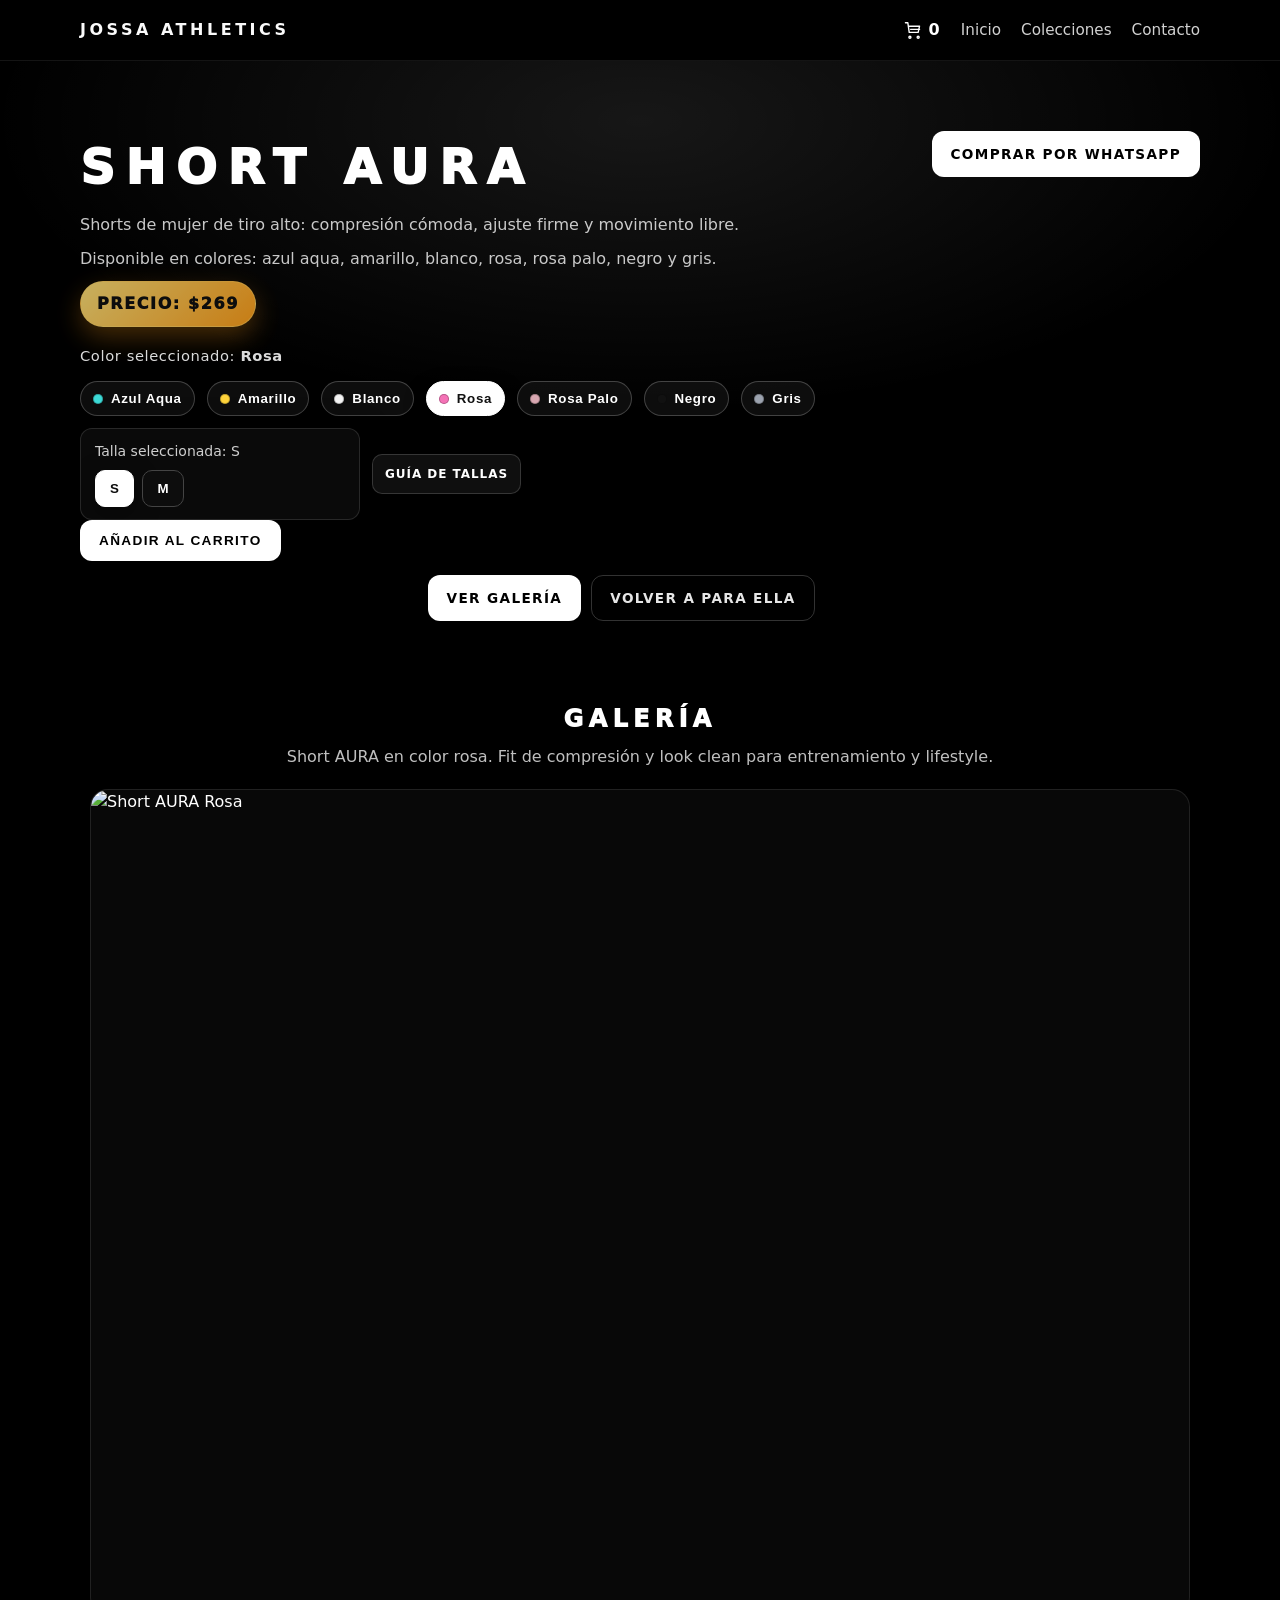
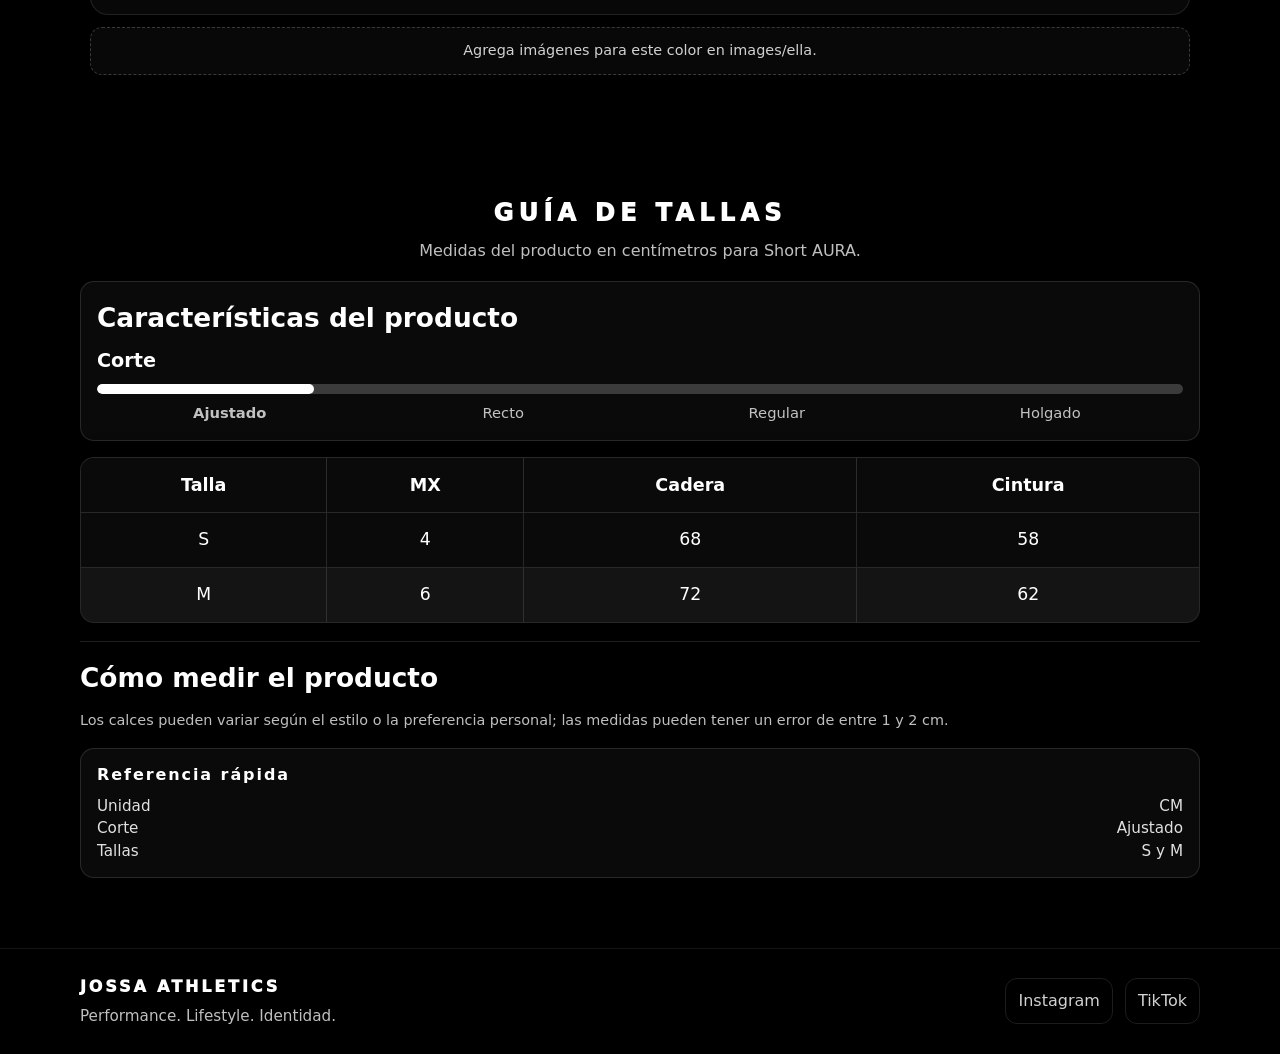
==== commit 5be8a6cf: "Update Aura color variants and assets" ====
--- a/ella-nova.html
+++ b/ella-nova.html
@@ -27,16 +27,19 @@
       <div>
         <h1>SHORT AURA</h1>
         <p>Shorts de mujer de tiro alto: compresión cómoda, ajuste firme y movimiento libre.</p>
-        <p>Disponible en colores: amarillo, gris, rosa y blanco.</p>
+        <p>Disponible en colores: azul aqua, amarillo, blanco, rosa, rosa palo, negro y gris.</p>
         <p class="price-tag">Precio: $269</p>
 
-        <div class="color-row">
-          <div class="color-selected">Color seleccionado: <strong id="aura-color-value">Blanco</strong></div>
+        <div class="color-row color-row--spacious">
+          <div class="color-selected">Color seleccionado: <strong id="aura-color-value">Rosa</strong></div>
           <div class="aura-colors" role="tablist" aria-label="Colores del Short AURA">
-            <button class="aura-color aura-color--blanco is-active" type="button" data-color="blanco">Blanco</button>
+            <button class="aura-color aura-color--azul-aqua" type="button" data-color="azul-aqua">Azul Aqua</button>
             <button class="aura-color aura-color--amarillo" type="button" data-color="amarillo">Amarillo</button>
+            <button class="aura-color aura-color--blanco" type="button" data-color="blanco">Blanco</button>
+            <button class="aura-color aura-color--rosa is-active" type="button" data-color="rosa">Rosa</button>
+            <button class="aura-color aura-color--rosa-palo" type="button" data-color="rosa-palo">Rosa Palo</button>
+            <button class="aura-color aura-color--negro" type="button" data-color="negro">Negro</button>
             <button class="aura-color aura-color--gris" type="button" data-color="gris">Gris</button>
-            <button class="aura-color aura-color--rosa" type="button" data-color="rosa">Rosa</button>
           </div>
         </div>
 
@@ -50,8 +53,11 @@
           </div>
           <a class="size-guide-btn" href="#guia-tallas">Guía de tallas</a>
         </div>
+        <div class="stock-alert" id="aura-stock-alert" hidden aria-live="polite">
+          La talla S en color blanco está agotada.
+        </div>
         <div class="cart-actions">
-          <button class="btn btn-primary add-to-cart" data-product="SHORT AURA BLANCO" data-image="images/ella/aura-blanco-01.jpg">Añadir al carrito</button>
+          <button class="btn btn-primary add-to-cart" data-product="SHORT AURA ROSA" data-image="images/ella/aura-rosa-01.jpg">Añadir al carrito</button>
         </div>
 
         <div class="page-actions" style="margin-top:14px;">
@@ -75,13 +81,13 @@
     <div class="wrap">
       <div class="gallery-head">
         <h2>GALERÍA</h2>
-        <p id="aura-gallery-copy">Short AURA en color blanco. Fit de compresión y look clean para entrenamiento y lifestyle.</p>
+        <p id="aura-gallery-copy">Short AURA en color rosa. Fit de compresión y look clean para entrenamiento y lifestyle.</p>
       </div>
 
       <div class="nova-gallery" id="nova-gallery">
         <div class="nova-main photo">
-          <a id="nova-main-link" href="images/ella/aura-blanco-01.jpg" target="_blank" rel="noopener">
-            <img id="nova-main-image" class="face-focus" src="images/ella/aura-blanco-01.jpg" alt="Short AURA Blanco 01" style="object-position:center 12%;" onerror="this.onerror=null;this.src='images/ella/dark-legacy-01.jpg';">
+          <a id="nova-main-link" href="images/ella/aura-rosa-01.jpg" target="_blank" rel="noopener">
+            <img id="nova-main-image" class="face-focus" src="images/ella/aura-rosa-01.jpg" alt="Short AURA Rosa 01" style="object-position:center 12%;" onerror="this.onerror=null;this.src='images/ella/aura-rosa-01.jpg';">
           </a>
         </div>
 
@@ -181,25 +187,88 @@
       const colorButtons = Array.from(document.querySelectorAll('.aura-color'));
       const colorValue = document.getElementById('aura-color-value');
       const galleryCopy = document.getElementById('aura-gallery-copy');
+      const sizePicker = document.querySelector('.size-picker');
+      const sizeButtons = Array.from(document.querySelectorAll('.size-btn[data-size]'));
+      const sizeValue = sizePicker?.querySelector('.size-picker__value');
+      const stockAlert = document.getElementById('aura-stock-alert');
       const addToCart = document.querySelector('.add-to-cart[data-product]');
+      const buyNow = document.querySelector('.page-actions .btn.btn-primary[target="_blank"]');
 
       if (!thumbsWrap || !colorButtons.length) return;
 
-      const fallbackImage = 'images/ella/dark-legacy-01.jpg';
+      const fallbackImage = 'images/ella/aura-rosa-01.jpg';
       // Convención para que solo subas tus fotos:
+      // images/ella/aura-azul-aqua-01.jpg, aura-azul-aqua-02.jpg, aura-azul-aqua-03.jpg ...
+      // images/ella/aura-amarillo-01.jpg, aura-amarillo-02.jpg, aura-amarillo-03.jpg ...
       // images/ella/aura-blanco-01.jpg, aura-blanco-02.jpg, aura-blanco-03.jpg ...
-      // images/ella/aura-amarillo-01.jpg, aura-amarillo-02.jpg, aura-amarillo-03.jpg ...
+      // images/ella/aura-rosa-01.jpg, aura-rosa-02.jpg, aura-rosa-03.jpg ...
+      // images/ella/aura-rosa-palo-01.jpg, aura-rosa-palo-02.jpg, aura-rosa-palo-03.jpg ...
+      // images/ella/aura-negro-01.jpg, aura-negro-02.jpg, aura-negro-03.jpg ...
       // images/ella/aura-gris-01.jpg, aura-gris-02.jpg, aura-gris-03.jpg ...
-      // images/ella/aura-rosa-01.jpg, aura-rosa-02.jpg, aura-rosa-03.jpg ...
       // Puedes subir 4, 8, 12, etc. (se detectan automáticamente en orden).
       const imageCacheByColor = {};
       let colorRequestId = 0;
+      let currentColor = 'rosa';
 
       const colorMeta = {
+        'azul-aqua': { label: 'Azul Aqua' },
+        amarillo: { label: 'Amarillo' },
         blanco: { label: 'Blanco' },
-        amarillo: { label: 'Amarillo' },
-        gris: { label: 'Gris' },
-        rosa: { label: 'Rosa' }
+        rosa: { label: 'Rosa' },
+        'rosa-palo': { label: 'Rosa Palo' },
+        negro: { label: 'Negro' },
+        gris: { label: 'Gris' }
+      };
+
+      const unavailableByColor = {
+        blanco: new Set(['S'])
+      };
+
+      const setSelectedSize = (size) => {
+        if (!size || !sizeButtons.length) return;
+        if (sizeValue) sizeValue.textContent = size;
+        if (sizePicker) sizePicker.dataset.selected = size;
+        sizeButtons.forEach(button => {
+          button.classList.toggle('is-active', button.dataset.size === size);
+        });
+      };
+
+      const getSelectedSize = () => sizeValue?.textContent.trim() || sizePicker?.dataset.selected || '';
+
+      const isUnavailableCombination = (color, size) => {
+        const unavailableSizes = unavailableByColor[color];
+        return Boolean(unavailableSizes && unavailableSizes.has(size));
+      };
+
+      const syncStockState = (color) => {
+        const unavailableSizes = unavailableByColor[color] || new Set();
+
+        sizeButtons.forEach(button => {
+          const baseLabel = button.dataset.label || button.textContent.trim();
+          button.dataset.label = baseLabel;
+          const isUnavailable = unavailableSizes.has(button.dataset.size || '');
+          button.disabled = isUnavailable;
+          button.classList.toggle('is-unavailable', isUnavailable);
+          button.setAttribute('aria-disabled', String(isUnavailable));
+          button.textContent = isUnavailable ? `${baseLabel} · Agotada` : baseLabel;
+        });
+
+        if (isUnavailableCombination(color, getSelectedSize())) {
+          const fallbackButton = sizeButtons.find(button => !button.disabled);
+          if (fallbackButton) setSelectedSize(fallbackButton.dataset.size || '');
+        }
+
+        if (stockAlert) stockAlert.hidden = color !== 'blanco';
+
+        const disablePurchase = isUnavailableCombination(color, getSelectedSize());
+        if (addToCart) {
+          addToCart.disabled = disablePurchase;
+          addToCart.textContent = disablePurchase ? 'Talla agotada' : 'Añadir al carrito';
+        }
+        if (buyNow) {
+          buyNow.classList.toggle('is-disabled', disablePurchase);
+          buyNow.setAttribute('aria-disabled', String(disablePurchase));
+        }
       };
 
       const imageExists = (src) =>
@@ -250,6 +319,7 @@
 
       const setColor = async (colorKey) => {
         const requestId = ++colorRequestId;
+        currentColor = colorKey;
 
         const meta = colorMeta[colorKey] || { label: 'Color' };
         if (colorValue) colorValue.textContent = meta.label;
@@ -259,6 +329,7 @@
         if (addToCart) {
           addToCart.dataset.product = `SHORT AURA ${meta.label.toUpperCase()}`;
         }
+        syncStockState(colorKey);
 
         colorButtons.forEach(button => {
           button.classList.toggle('is-active', button.dataset.color === colorKey);
@@ -308,10 +379,23 @@
       };
 
       colorButtons.forEach(button => {
-        button.addEventListener('click', () => setColor(button.dataset.color || 'blanco'));
+        button.addEventListener('click', () => setColor(button.dataset.color || 'rosa'));
       });
 
-      const initialColor = colorButtons.find(button => button.classList.contains('is-active'))?.dataset.color || 'blanco';
+      sizeButtons.forEach(button => {
+        button.addEventListener('click', () => {
+          setSelectedSize(button.dataset.size || '');
+          syncStockState(currentColor);
+        });
+      });
+
+      buyNow?.addEventListener('click', (event) => {
+        if (buyNow.getAttribute('aria-disabled') !== 'true') return;
+        event.preventDefault();
+        window.alert('La talla S en color blanco está agotada.');
+      });
+
+      const initialColor = colorButtons.find(button => button.classList.contains('is-active'))?.dataset.color || 'rosa';
       setColor(initialColor);
     })();
   </script>
--- a/outfit.css
+++ b/outfit.css
@@ -67,7 +67,19 @@
 .aura-color--blanco{ --swatch:#f5f5f5; }
 .aura-color--amarillo{ --swatch:#ffd43b; }
 .aura-color--gris{ --swatch:#9ca3af; }
+.aura-color--azul-aqua{ --swatch:#3ddad7; }
+.aura-color--azul{ --swatch:#3b82f6; }
 .aura-color--rosa{ --swatch:#f472b6; }
+.aura-color--rosa-palo{ --swatch:#d8a7b1; }
+.aura-color--negro{ --swatch:#111111; }
+.color-row--spacious{
+  gap:14px;
+  margin-top:18px;
+  margin-bottom:8px;
+}
+.color-row--spacious .aura-colors{
+  gap:12px;
+}
 .aura-color:hover{
   transform:translateY(-1px);
   border-color:rgba(255,255,255,.4);
@@ -244,6 +256,39 @@
 }
 .size-btn:hover{ border-color:#888; transform:translateY(-1px); }
 .size-btn.is-active{ background:#fff; color:#0d0d0d; border-color:#fff; box-shadow:0 8px 26px rgba(0,0,0,.35); }
+.size-btn.is-unavailable,
+.size-btn:disabled{
+  opacity:.48;
+  cursor:not-allowed;
+  border-color:rgba(255,255,255,.16);
+  background:rgba(255,255,255,.03);
+  color:rgba(255,255,255,.58);
+  text-decoration:line-through;
+  transform:none;
+  box-shadow:none;
+}
+.size-btn.is-unavailable:hover,
+.size-btn:disabled:hover{
+  border-color:rgba(255,255,255,.16);
+  transform:none;
+}
+.stock-alert{
+  margin-top:12px;
+  padding:10px 12px;
+  border-radius:12px;
+  border:1px solid rgba(255,196,0,.22);
+  background:rgba(255,196,0,.08);
+  color:#ffe08a;
+  font-size:.92rem;
+  font-weight:650;
+}
+.btn:disabled,
+.btn.is-disabled{
+  opacity:.55;
+  cursor:not-allowed;
+  pointer-events:none;
+  filter:saturate(.4);
+}
 .size-guide-btn{
   display:inline-flex;
   align-items:center;
@@ -688,8 +733,12 @@
   30%{ transform:translateX(-2px); }
   60%{ transform:translateX(2px); }
 }
-.cart-footer{ display:flex; }
+.cart-footer{
+  display:flex;
+  gap:10px;
+}
 .cart-empty{ opacity:.75; text-align:center; padding:6px; }
+.cart-clear,
 .cart-checkout{ width:100%; }
 
 @media (max-width: 900px){
